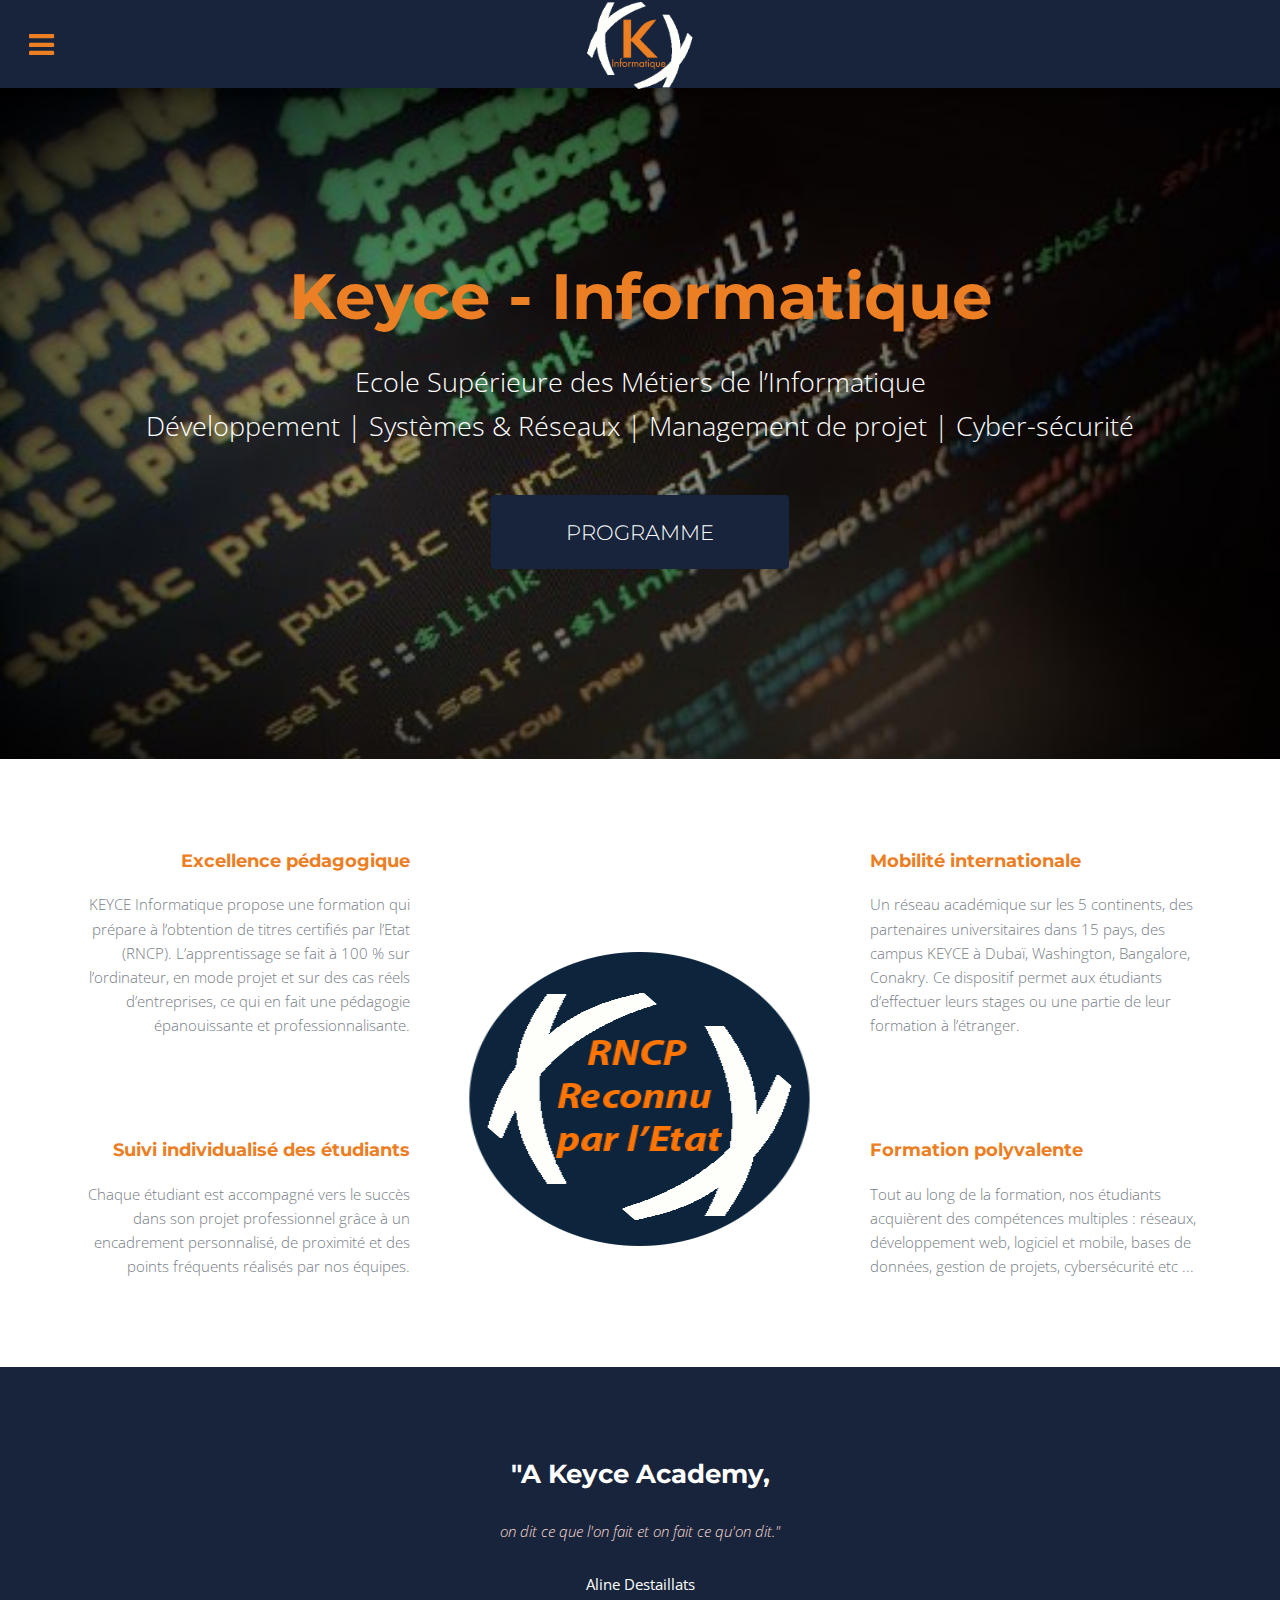
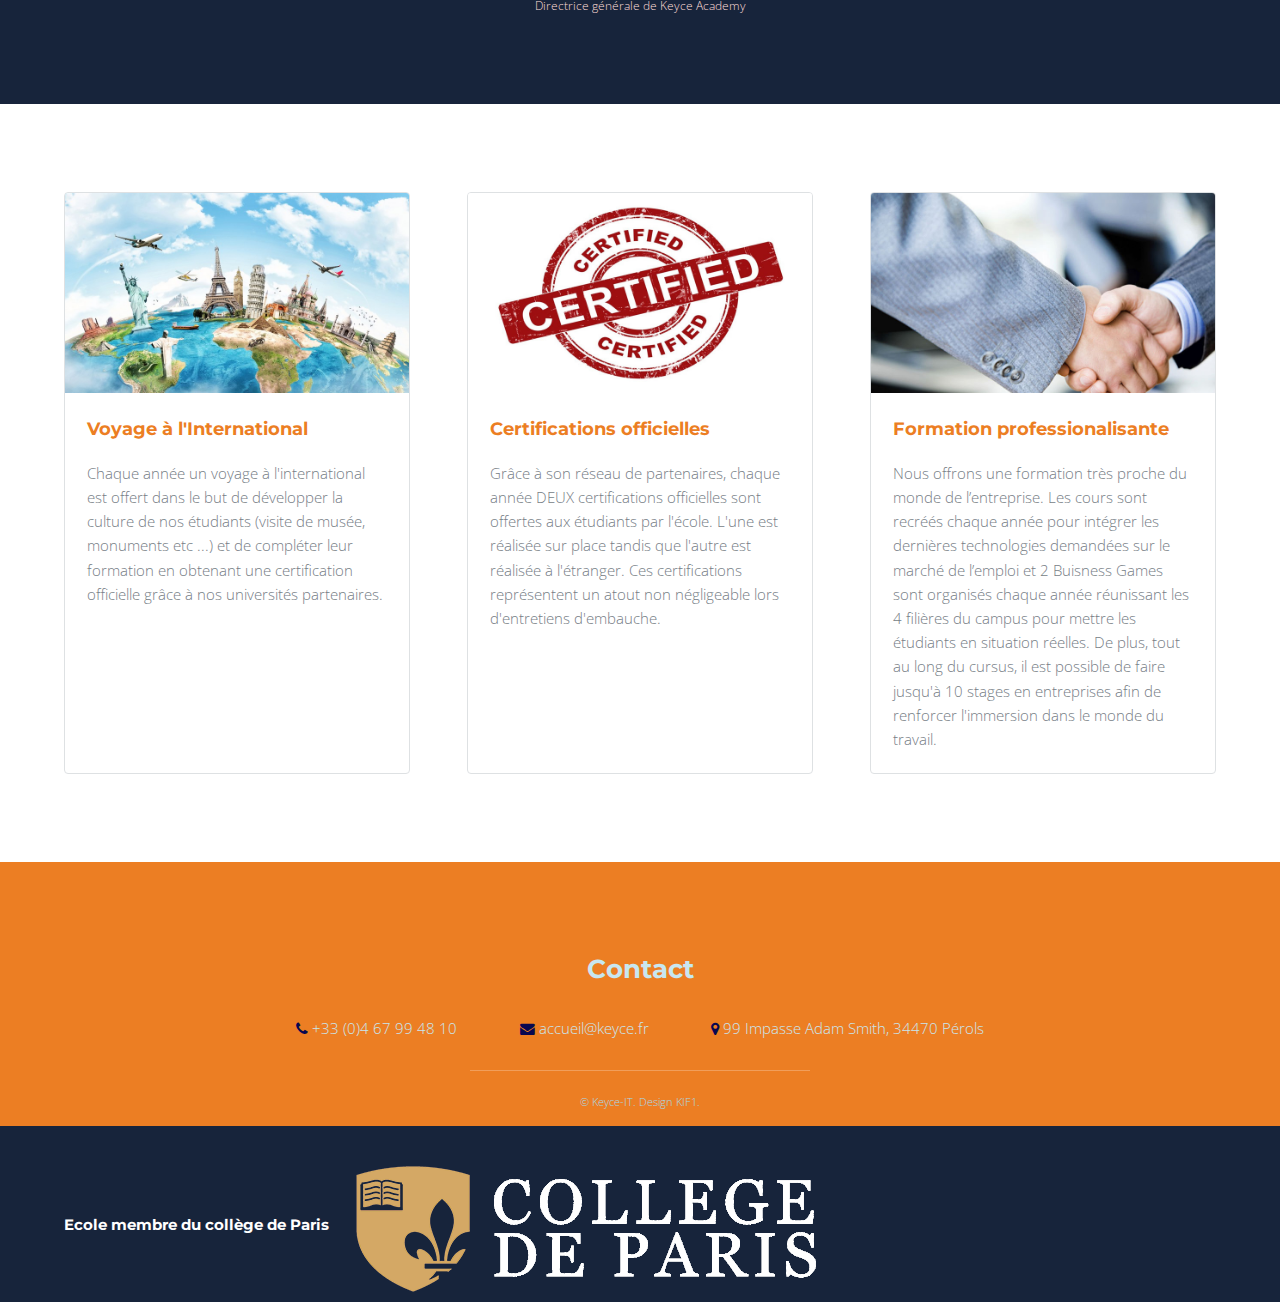
==== index.html @ 88ca9140 "Rename Accueil.html to index.html" ====
<!DOCTYPE HTML>
<!--
	Intensify by TEMPLATED
	templated.co @templatedco
	Released for free under the Creative Commons Attribution 3.0 license (templated.co/license)
-->
<html>
	<head>
		<title>Acceuil-Keyce IT</title>
		<meta charset="utf-8" />
		<meta name="viewport" content="width=device-width, initial-scale=1" />
		<link rel="stylesheet" href="assets/css/main.css" />
		<link rel="icon" href="images/keyce.ico" />
	</head>
	<body<body style="background-image:src='images/Tampon-rncp-1.png'");>

		<!-- Header -->
			<header id="header">
				<nav class="left">
					<a href="#menu"><span>Menu</span></a>
				</nav>					
				<a href="Accueil.html" class="logo">
				<img class="logoimg" src='images/monogramme_informatique.png' alt="Keyce info">
				</a>
					
			</header>

		<!-- Menu -->
			<nav id="menu">
				<ul class="links">
					<li><a href="Accueil.html">Accueil</a></li>
					<li><a href="Formation.html">Formation</a></li>
					<li><a href="Contact.html">Contact</a></li>
					<li><a href="Campus.html">Campus</a></li>
                    <li><a href="vieecole.html">Vie de l'école</a></li>
				</ul>
				<ul class="actions vertical">
					<li><a href="#" class="button fit">Login</a></li>
				</ul>
			</nav>

		<!-- Banner -->
			<section id="banner">
				<div class="content">
					<h1>Keyce - Informatique</h1>
					<p>Ecole Supérieure des Métiers de l’Informatique<br />Développement | Systèmes & Réseaux | Management de projet | Cyber-sécurité</p>
					<ul class="actions">
						<li><a href="#one" class="button scrolly">Programme</a></li>
					</ul>
				</div>
			</section>

		<!-- One -->
			<section id="one" class="wrapper">
				<div class="inner flex flex-3">
					<div class="flex-item left">
						<div>
							<h3>Excellence pédagogique</h3>
							<p>KEYCE Informatique propose une formation qui
								prépare à l’obtention de titres certifiés par l’Etat (RNCP).
								L’apprentissage se fait à 100 % sur l’ordinateur, en
								mode projet et sur des cas réels d’entreprises, ce qui
								en fait une pédagogie épanouissante et
								professionnalisante.</p>
						</div>
						<div>
							<h3>Suivi individualisé des étudiants</h3>
							<p>Chaque étudiant est accompagné vers le succès dans
								son projet professionnel grâce à un encadrement
								personnalisé, de proximité et des points fréquents
								réalisés par nos équipes.</p>
						</div>
					</div>
					<div class="flex-item image fit1 round">
						<img src="images/Tampon-rncp-1.png" alt="" />
					</div>
					<div class="flex-item right">
						<div>
							<h3>Mobilité internationale</h3>
								<p>Un réseau académique sur les 5 continents, des
								partenaires universitaires dans 15 pays, des campus
								KEYCE à Dubaï, Washington, Bangalore, Conakry.
								Ce dispositif permet aux étudiants d’effectuer leurs
								stages ou une partie de leur formation à l’étranger. </p>
						</div>
						<div>
							<h3>Formation polyvalente</h3>
							<p>Tout au long de la formation, nos étudiants acquièrent des compétences multiples : réseaux, développement web, logiciel
								et mobile, bases de données, gestion de projets, cybersécurité etc ... 
								</p>
						</div>
					</div>
				</div>
			</section>

		<!-- Two -->
			<section id="two" class="wrapper style1 special">
				<div class="inner">
					<h2>"A Keyce Academy,</h2>
					<figure>
					    <blockquote>
					        on dit ce que l'on fait et on fait ce qu'on dit."
					    </blockquote>
					    <footer>
					        <cite class="author">Aline Destaillats</cite>
					        <cite class="company">Directrice générale de Keyce Academy</cite>
					    </footer>
					</figure>
				</div>
			</section>

		<!-- Three -->
			<section id="three" class="wrapper">
				<div class="inner flex flex-3">
					<div class="flex-item box">
						<div class="image fit">
							<img src="images/voyage.jpg" alt="" />
						</div>
						<div class="content">
							<h3>Voyage à l'International</h3>
							<p>Chaque année un voyage à l'international est offert dans le but de développer la culture de nos étudiants (visite de musée, monuments etc ...)
								et de compléter leur formation en obtenant une certification officielle grâce à nos universités partenaires.
								
							</p>
						</div>
					</div>
					<div class="flex-item box">
						<div class="image fit">
							<img src="images/certif.jpg" alt="" />
						</div>
						<div class="content">
							<h3>Certifications officielles</h3>
							<p>Grâce à son réseau de partenaires, chaque année DEUX certifications officielles sont offertes aux étudiants par l'école.
								L'une est réalisée sur place tandis que l'autre est réalisée à l'étranger. Ces certifications représentent un atout non négligeable lors d'entretiens d'embauche.
							</p>
						</div>
					</div>
					<div class="flex-item box">
						<div class="image fit">
							<img src="images/professionalisant1.jpg" alt="" />
						</div>
						<div class="content">
							<h3>Formation professionalisante</h3>
							<p>Nous offrons une formation très proche du monde de l’entreprise. Les cours sont recréés chaque année
								pour intégrer les dernières technologies demandées sur le marché de l’emploi et 2 Buisness Games sont organisés chaque année réunissant les 4 filières du campus pour mettre les étudiants en situation réelles.
								De plus, tout au long du cursus, il est possible de faire jusqu'à 10 stages en entreprises afin de renforcer l'immersion dans le monde du travail. </p>
						</div>
					</div>
				</div>
			</section>

		<!-- Footer -->
		<footer id="footer">
			<div class="inner">
				<h2><a href="Contact.html" class="contact">Contact</a></h2>
				<ul class="actions">
					<li><span class="icon fa-phone"></span> <a href="#">+33 (0)4 67 99 48 10</a></li>
					<li><span class="icon fa-envelope"></span> <a href="#"> accueil@keyce.fr</a></li>
					<li><span class="icon fa-map-marker"></span> 99 Impasse Adam Smith, 34470 Pérols</li>
				</ul>	
			</div>
			<div class="copyright">
				&copy; Keyce-IT. Design KIF1. 
				
			</div>

		</footer>
		<footer id="footer2">
			<div class="inner">
				<div class="bas">
					<div class="Bgauche">
					<h2>Ecole membre du collège de Paris</h2>
					</div>
					<div class="Bdroite">
					<img class="imgf2" src='images/cdp-logo2.png' alt="Keyce info">
					</div>
			</div>
				</div>
		</footer>

		<!-- Scripts -->
			<script src="assets/js/jquery.min.js"></script>
			<script src="assets/js/jquery.scrolly.min.js"></script>
			<script src="assets/js/skel.min.js"></script>
			<script src="assets/js/util.js"></script>
			<script src="assets/js/main.js"></script>

	</body>
</html>
---- assets/css/main.css ----
@charset "UTF-8";
@import url(font-awesome.min.css);
@import "https://fonts.googleapis.com/css?family=Montserrat:700|Open+Sans:300,400|Pacifico";

/*
	Intensify by TEMPLATED
	templated.co @templatedco
	Released for free under the Creative Commons Attribution 3.0 license (templated.co/license)
*/

/* Reset */

	html, body, div, span, applet, object, iframe, h1, h2, h3, h4, h5, h6, p, blockquote, pre, a, abbr, acronym, address, big, cite, code, del, dfn, em, img, ins, kbd, q, s, samp, small, strike, strong, sub, sup, tt, var, b, u, i, center, dl, dt, dd, ol, ul, li, fieldset, label, legend, table, caption, tbody, tfoot, thead, tr, th, td, article, aside, canvas, details, embed, figure, figcaption, footer, header, hgroup, menu, nav, output, ruby, section, summary, time, mark, audio, video {
		margin: 0;
		padding: 0;
		border: 0;
		font-size: 100%;
		font: inherit;
		vertical-align: baseline;
		
	}

	article, aside, details, figcaption, figure, footer, header, hgroup, menu, nav, section {
		display: block;
	}

	body {
		line-height: 1;
	}

	ol, ul {
		list-style: none;
	}

	blockquote, q {
		quotes: none;
	}

	blockquote:before, blockquote:after, q:before, q:after {
		content: '';
		content: none;
	}

	table {
		border-collapse: collapse;
		border-spacing: 0;
	}

	body {
		-webkit-text-size-adjust: none;
	}

/* Box Model */

	*, *:before, *:after {
		-moz-box-sizing: border-box;
		-webkit-box-sizing: border-box;
		box-sizing: border-box;
	}

/* Containers */

	.container {
		margin-left: auto;
		margin-right: auto;
	}

	.container.\31 25\25 {
		width: 100%;
		max-width: 100em;
		min-width: 80em;
	}

	.container.\37 5\25 {
		width: 60em;
	}

	.container.\35 0\25 {
		width: 40em;
	}

	.container.\32 5\25 {
		width: 20em;
	}

	.container {
		width: 80em;
	}

	@media screen and (max-width: 1680px) {

		.container.\31 25\25 {
			width: 100%;
			max-width: 100em;
			min-width: 80em;
		}

		.container.\37 5\25 {
			width: 60em;
		}

		.container.\35 0\25 {
			width: 40em;
		}

		.container.\32 5\25 {
			width: 20em;
		}

		.container {
			width: 80em;
		}

	}

	@media screen and (max-width: 1280px) {

		.container.\31 25\25 {
			width: 100%;
			max-width: 81.25em;
			min-width: 65em;
		}

		.container.\37 5\25 {
			width: 48.75em;
		}

		.container.\35 0\25 {
			width: 32.5em;
		}

		.container.\32 5\25 {
			width: 16.25em;
		}

		.container {
			width: 65em;
		}

	}

	@media screen and (max-width: 980px) {

		.container.\31 25\25 {
			width: 100%;
			max-width: 112.5%;
			min-width: 90%;
		}

		.container.\37 5\25 {
			width: 67.5%;
		}

		.container.\35 0\25 {
			width: 45%;
		}

		.container.\32 5\25 {
			width: 22.5%;
		}

		.container {
			width: 90%;
		}

	}

	@media screen and (max-width: 736px) {

		.container.\31 25\25 {
			width: 100%;
			max-width: 112.5%;
			min-width: 90%;
		}

		.container.\37 5\25 {
			width: 67.5%;
		}

		.container.\35 0\25 {
			width: 45%;
		}

		.container.\32 5\25 {
			width: 22.5%;
		}

		.container {
			width: 90% !important;
		}

	}

	@media screen and (max-width: 480px) {

		.container.\31 25\25 {
			width: 100%;
			max-width: 112.5%;
			min-width: 90%;
		}

		.container.\37 5\25 {
			width: 67.5%;
		}

		.container.\35 0\25 {
			width: 45%;
		}

		.container.\32 5\25 {
			width: 22.5%;
		}

		.container {
			width: 90% !important;
		}

	}

/* Grid */

	.row {
		border-bottom: solid 1px transparent;
		-moz-box-sizing: border-box;
		-webkit-box-sizing: border-box;
		box-sizing: border-box;
	}

	.row > * {
		float: left;
		-moz-box-sizing: border-box;
		-webkit-box-sizing: border-box;
		box-sizing: border-box;
	}

	.row:after, .row:before {
		content: '';
		display: block;
		clear: both;
		height: 0;
	}

	.row.uniform > * > :first-child {
		margin-top: 0;
	}

	.row.uniform > * > :last-child {
		margin-bottom: 0;
	}

	.row.\30 \25 > * {
		padding: 0 0 0 0em;
	}

	.row.\30 \25 {
		margin: 0 0 -1px 0em;
	}

	.row.uniform.\30 \25 > * {
		padding: 0em 0 0 0em;
	}

	.row.uniform.\30 \25 {
		margin: 0em 0 -1px 0em;
	}

	.row > * {
		padding: 0 0 0 2em;
	}

	.row {
		margin: 0 0 -1px -2em;
	}

	.row.uniform > * {
		padding: 2em 0 0 2em;
	}

	.row.uniform {
		margin: -2em 0 -1px -2em;
	}

	.row.\32 00\25 > * {
		padding: 0 0 0 4em;
	}

	.row.\32 00\25 {
		margin: 0 0 -1px -4em;
	}

	.row.uniform.\32 00\25 > * {
		padding: 4em 0 0 4em;
	}

	.row.uniform.\32 00\25 {
		margin: -4em 0 -1px -4em;
	}

	.row.\31 50\25 > * {
		padding: 0 0 0 3em;
	}

	.row.\31 50\25 {
		margin: 0 0 -1px -3em;
	}

	.row.uniform.\31 50\25 > * {
		padding: 3em 0 0 3em;
	}

	.row.uniform.\31 50\25 {
		margin: -3em 0 -1px -3em;
	}

	.row.\35 0\25 > * {
		padding: 0 0 0 1em;
	}

	.row.\35 0\25 {
		margin: 0 0 -1px -1em;
	}

	.row.uniform.\35 0\25 > * {
		padding: 1em 0 0 1em;
	}

	.row.uniform.\35 0\25 {
		margin: -1em 0 -1px -1em;
	}

	.row.\32 5\25 > * {
		padding: 0 0 0 0.5em;
	}

	.row.\32 5\25 {
		margin: 0 0 -1px -0.5em;
	}

	.row.uniform.\32 5\25 > * {
		padding: 0.5em 0 0 0.5em;
	}

	.row.uniform.\32 5\25 {
		margin: -0.5em 0 -1px -0.5em;
	}

	.\31 2u, .\31 2u\24 {
		width: 100%;
		clear: none;
		margin-left: 0;
	}

	.\31 1u, .\31 1u\24 {
		width: 91.6666666667%;
		clear: none;
		margin-left: 0;
	}

	.\31 0u, .\31 0u\24 {
		width: 83.3333333333%;
		clear: none;
		margin-left: 0;
	}

	.\39 u, .\39 u\24 {
		width: 75%;
		clear: none;
		margin-left: 0;
	}

	.\38 u, .\38 u\24 {
		width: 66.6666666667%;
		clear: none;
		margin-left: 0;
	}

	.\37 u, .\37 u\24 {
		width: 58.3333333333%;
		clear: none;
		margin-left: 0;
	}

	.\36 u, .\36 u\24 {
		width: 50%;
		clear: none;
		margin-left: 0;
	}

	.\35 u, .\35 u\24 {
		width: 41.6666666667%;
		clear: none;
		margin-left: 0;
	}

	.\34 u, .\34 u\24 {
		width: 33.3333333333%;
		clear: none;
		margin-left: 0;
	}

	.\33 u, .\33 u\24 {
		width: 25%;
		clear: none;
		margin-left: 0;
	}

	.\32 u, .\32 u\24 {
		width: 16.6666666667%;
		clear: none;
		margin-left: 0;
	}

	.\31 u, .\31 u\24 {
		width: 8.3333333333%;
		clear: none;
		margin-left: 0;
	}

	.\31 2u\24 + *,
	.\31 1u\24 + *,
	.\31 0u\24 + *,
	.\39 u\24 + *,
	.\38 u\24 + *,
	.\37 u\24 + *,
	.\36 u\24 + *,
	.\35 u\24 + *,
	.\34 u\24 + *,
	.\33 u\24 + *,
	.\32 u\24 + *,
	.\31 u\24 + * {
		clear: left;
	}

	.\-11u {
		margin-left: 91.66667%;
	}

	.\-10u {
		margin-left: 83.33333%;
	}

	.\-9u {
		margin-left: 75%;
	}

	.\-8u {
		margin-left: 66.66667%;
	}

	.\-7u {
		margin-left: 58.33333%;
	}

	.\-6u {
		margin-left: 50%;
	}

	.\-5u {
		margin-left: 41.66667%;
	}

	.\-4u {
		margin-left: 33.33333%;
	}

	.\-3u {
		margin-left: 25%;
	}

	.\-2u {
		margin-left: 16.66667%;
	}

	.\-1u {
		margin-left: 8.33333%;
	}

	@media screen and (max-width: 1680px) {

		.row > * {
			padding: 0 0 0 2em;
		}

		.row {
			margin: 0 0 -1px -2em;
		}

		.row.uniform > * {
			padding: 2em 0 0 2em;
		}

		.row.uniform {
			margin: -2em 0 -1px -2em;
		}

		.row.\32 00\25 > * {
			padding: 0 0 0 4em;
		}

		.row.\32 00\25 {
			margin: 0 0 -1px -4em;
		}

		.row.uniform.\32 00\25 > * {
			padding: 4em 0 0 4em;
		}

		.row.uniform.\32 00\25 {
			margin: -4em 0 -1px -4em;
		}

		.row.\31 50\25 > * {
			padding: 0 0 0 3em;
		}

		.row.\31 50\25 {
			margin: 0 0 -1px -3em;
		}

		.row.uniform.\31 50\25 > * {
			padding: 3em 0 0 3em;
		}

		.row.uniform.\31 50\25 {
			margin: -3em 0 -1px -3em;
		}

		.row.\35 0\25 > * {
			padding: 0 0 0 1em;
		}

		.row.\35 0\25 {
			margin: 0 0 -1px -1em;
		}

		.row.uniform.\35 0\25 > * {
			padding: 1em 0 0 1em;
		}

		.row.uniform.\35 0\25 {
			margin: -1em 0 -1px -1em;
		}

		.row.\32 5\25 > * {
			padding: 0 0 0 0.5em;
		}

		.row.\32 5\25 {
			margin: 0 0 -1px -0.5em;
		}

		.row.uniform.\32 5\25 > * {
			padding: 0.5em 0 0 0.5em;
		}

		.row.uniform.\32 5\25 {
			margin: -0.5em 0 -1px -0.5em;
		}

		.\31 2u\28xlarge\29, .\31 2u\24\28xlarge\29 {
			width: 100%;
			clear: none;
			margin-left: 0;
		}

		.\31 1u\28xlarge\29, .\31 1u\24\28xlarge\29 {
			width: 91.6666666667%;
			clear: none;
			margin-left: 0;
		}

		.\31 0u\28xlarge\29, .\31 0u\24\28xlarge\29 {
			width: 83.3333333333%;
			clear: none;
			margin-left: 0;
		}

		.\39 u\28xlarge\29, .\39 u\24\28xlarge\29 {
			width: 75%;
			clear: none;
			margin-left: 0;
		}

		.\38 u\28xlarge\29, .\38 u\24\28xlarge\29 {
			width: 66.6666666667%;
			clear: none;
			margin-left: 0;
		}

		.\37 u\28xlarge\29, .\37 u\24\28xlarge\29 {
			width: 58.3333333333%;
			clear: none;
			margin-left: 0;
		}

		.\36 u\28xlarge\29, .\36 u\24\28xlarge\29 {
			width: 50%;
			clear: none;
			margin-left: 0;
		}

		.\35 u\28xlarge\29, .\35 u\24\28xlarge\29 {
			width: 41.6666666667%;
			clear: none;
			margin-left: 0;
		}

		.\34 u\28xlarge\29, .\34 u\24\28xlarge\29 {
			width: 33.3333333333%;
			clear: none;
			margin-left: 0;
		}

		.\33 u\28xlarge\29, .\33 u\24\28xlarge\29 {
			width: 25%;
			clear: none;
			margin-left: 0;
		}

		.\32 u\28xlarge\29, .\32 u\24\28xlarge\29 {
			width: 16.6666666667%;
			clear: none;
			margin-left: 0;
		}

		.\31 u\28xlarge\29, .\31 u\24\28xlarge\29 {
			width: 8.3333333333%;
			clear: none;
			margin-left: 0;
		}

		.\31 2u\24\28xlarge\29 + *,
		.\31 1u\24\28xlarge\29 + *,
		.\31 0u\24\28xlarge\29 + *,
		.\39 u\24\28xlarge\29 + *,
		.\38 u\24\28xlarge\29 + *,
		.\37 u\24\28xlarge\29 + *,
		.\36 u\24\28xlarge\29 + *,
		.\35 u\24\28xlarge\29 + *,
		.\34 u\24\28xlarge\29 + *,
		.\33 u\24\28xlarge\29 + *,
		.\32 u\24\28xlarge\29 + *,
		.\31 u\24\28xlarge\29 + * {
			clear: left;
		}

		.\-11u\28xlarge\29 {
			margin-left: 91.66667%;
		}

		.\-10u\28xlarge\29 {
			margin-left: 83.33333%;
		}

		.\-9u\28xlarge\29 {
			margin-left: 75%;
		}

		.\-8u\28xlarge\29 {
			margin-left: 66.66667%;
		}

		.\-7u\28xlarge\29 {
			margin-left: 58.33333%;
		}

		.\-6u\28xlarge\29 {
			margin-left: 50%;
		}

		.\-5u\28xlarge\29 {
			margin-left: 41.66667%;
		}

		.\-4u\28xlarge\29 {
			margin-left: 33.33333%;
		}

		.\-3u\28xlarge\29 {
			margin-left: 25%;
		}

		.\-2u\28xlarge\29 {
			margin-left: 16.66667%;
		}

		.\-1u\28xlarge\29 {
			margin-left: 8.33333%;
		}

	}

	@media screen and (max-width: 1280px) {
		.Form{
			margin-left: 15px;
		}
		.row > * {
			padding: 0 0 0 1.5em;
		}

		.row {
			margin: 0 0 -1px -1.5em;
		}

		.row.uniform >  {
			padding: 1.5em 0 0 1.5em;
		}

		.row.uniform {
			margin: -1.5em 0 -1px -1.5em;
		}

		.row.\32 00\25 > * {
			padding: 0 0 0 3em;
		}

		.row.\32 00\25 {
			margin: 0 0 -1px -3em;
		}

		.row.uniform.\32 00\25 > * {
			padding: 3em 0 0 3em;
		}

		.row.uniform.\32 00\25 {
			margin: -3em 0 -1px -3em;
		}

		.row.\31 50\25 > * {
			padding: 0 0 0 2.25em;
		}

		.row.\31 50\25 {
			margin: 0 0 -1px -2.25em;
		}

		.row.uniform.\31 50\25 > * {
			padding: 2.25em 0 0 2.25em;
		}

		.row.uniform.\31 50\25 {
			margin: -2.25em 0 -1px -2.25em;
		}

		.row.\35 0\25 > * {
			padding: 0 0 0 0.75em;
		}

		.row.\35 0\25 {
			margin: 0 0 -1px -0.75em;
		}

		.row.uniform.\35 0\25 > * {
			padding: 0.75em 0 0 0.75em;
		}

		.row.uniform.\35 0\25 {
			margin: -0.75em 0 -1px -0.75em;
		}

		.row.\32 5\25 > * {
			padding: 0 0 0 0.375em;
		}

		.row.\32 5\25 {
			margin: 0 0 -1px -0.375em;
		}

		.row.uniform.\32 5\25 > * {
			padding: 0.375em 0 0 0.375em;
		}

		.row.uniform.\32 5\25 {
			margin: -0.375em 0 -1px -0.375em;
		}

		.\31 2u\28large\29, .\31 2u\24\28large\29 {
			width: 100%;
			clear: none;
			margin-left: 0;
		}

		.\31 1u\28large\29, .\31 1u\24\28large\29 {
			width: 91.6666666667%;
			clear: none;
			margin-left: 0;
		}

		.\31 0u\28large\29, .\31 0u\24\28large\29 {
			width: 83.3333333333%;
			clear: none;
			margin-left: 0;
		}

		.\39 u\28large\29, .\39 u\24\28large\29 {
			width: 75%;
			clear: none;
			margin-left: 0;
		}

		.\38 u\28large\29, .\38 u\24\28large\29 {
			width: 66.6666666667%;
			clear: none;
			margin-left: 0;
		}

		.\37 u\28large\29, .\37 u\24\28large\29 {
			width: 58.3333333333%;
			clear: none;
			margin-left: 0;
		}

		.\36 u\28large\29, .\36 u\24\28large\29 {
			width: 50%;
			clear: none;
			margin-left: 0;
		}

		.\35 u\28large\29, .\35 u\24\28large\29 {
			width: 41.6666666667%;
			clear: none;
			margin-left: 0;
		}

		.\34 u\28large\29, .\34 u\24\28large\29 {
			width: 33.3333333333%;
			clear: none;
			margin-left: 0;
		}

		.\33 u\28large\29, .\33 u\24\28large\29 {
			width: 25%;
			clear: none;
			margin-left: 0;
		}

		.\32 u\28large\29, .\32 u\24\28large\29 {
			width: 16.6666666667%;
			clear: none;
			margin-left: 0;
		}

		.\31 u\28large\29, .\31 u\24\28large\29 {
			width: 8.3333333333%;
			clear: none;
			margin-left: 0;
		}

		.\31 2u\24\28large\29 + *,
		.\31 1u\24\28large\29 + *,
		.\31 0u\24\28large\29 + *,
		.\39 u\24\28large\29 + *,
		.\38 u\24\28large\29 + *,
		.\37 u\24\28large\29 + *,
		.\36 u\24\28large\29 + *,
		.\35 u\24\28large\29 + *,
		.\34 u\24\28large\29 + *,
		.\33 u\24\28large\29 + *,
		.\32 u\24\28large\29 + *,
		.\31 u\24\28large\29 + * {
			clear: left;
		}

		.\-11u\28large\29 {
			margin-left: 91.66667%;
		}

		.\-10u\28large\29 {
			margin-left: 83.33333%;
		}

		.\-9u\28large\29 {
			margin-left: 75%;
		}

		.\-8u\28large\29 {
			margin-left: 66.66667%;
		}

		.\-7u\28large\29 {
			margin-left: 58.33333%;
		}

		.\-6u\28large\29 {
			margin-left: 50%;
		}

		.\-5u\28large\29 {
			margin-left: 41.66667%;
		}

		.\-4u\28large\29 {
			margin-left: 33.33333%;
		}

		.\-3u\28large\29 {
			margin-left: 25%;
		}

		.\-2u\28large\29 {
			margin-left: 16.66667%;
		}

		.\-1u\28large\29 {
			margin-left: 8.33333%;
		}

	}

	@media screen and (max-width: 980px) {

		.row > * {
			padding: 0 0 0 1.5em;
		}

		.row {
			margin: 0 0 -1px -1.5em;
		}

		.row.uniform >  {
			padding: 1.5em 0 0 1.5em;
		}

		.row.uniform {
			margin: -1.5em 0 -1px -1.5em;
		}

		.row.\32 00\25 > * {
			padding: 0 0 0 3em;
		}

		.row.\32 00\25 {
			margin: 0 0 -1px -3em;
		}

		.row.uniform.\32 00\25 > * {
			padding: 3em 0 0 3em;
		}

		.row.uniform.\32 00\25 {
			margin: -3em 0 -1px -3em;
		}

		.row.\31 50\25 > * {
			padding: 0 0 0 2.25em;
		}

		.row.\31 50\25 {
			margin: 0 0 -1px -2.25em;
		}

		.row.uniform.\31 50\25 > * {
			padding: 2.25em 0 0 2.25em;
		}

		.row.uniform.\31 50\25 {
			margin: -2.25em 0 -1px -2.25em;
		}

		.row.\35 0\25 > * {
			padding: 0 0 0 0.75em;
		}

		.row.\35 0\25 {
			margin: 0 0 -1px -0.75em;
		}

		.row.uniform.\35 0\25 > * {
			padding: 0.75em 0 0 0.75em;
		}

		.row.uniform.\35 0\25 {
			margin: -0.75em 0 -1px -0.75em;
		}

		.row.\32 5\25 > * {
			padding: 0 0 0 0.375em;
		}

		.row.\32 5\25 {
			margin: 0 0 -1px -0.375em;
		}

		.row.uniform.\32 5\25 > * {
			padding: 0.375em 0 0 0.375em;
		}

		.row.uniform.\32 5\25 {
			margin: -0.375em 0 -1px -0.375em;
		}

		.\31 2u\28medium\29, .\31 2u\24\28medium\29 {
			width: 100%;
			clear: none;
			margin-left: 0;
		}

		.\31 1u\28medium\29, .\31 1u\24\28medium\29 {
			width: 91.6666666667%;
			clear: none;
			margin-left: 0;
		}

		.\31 0u\28medium\29, .\31 0u\24\28medium\29 {
			width: 83.3333333333%;
			clear: none;
			margin-left: 0;
		}

		.\39 u\28medium\29, .\39 u\24\28medium\29 {
			width: 75%;
			clear: none;
			margin-left: 0;
		}

		.\38 u\28medium\29, .\38 u\24\28medium\29 {
			width: 66.6666666667%;
			clear: none;
			margin-left: 0;
		}

		.\37 u\28medium\29, .\37 u\24\28medium\29 {
			width: 58.3333333333%;
			clear: none;
			margin-left: 0;
		}

		.\36 u\28medium\29, .\36 u\24\28medium\29 {
			width: 50%;
			clear: none;
			margin-left: 0;
		}

		.\35 u\28medium\29, .\35 u\24\28medium\29 {
			width: 41.6666666667%;
			clear: none;
			margin-left: 0;
		}

		.\34 u\28medium\29, .\34 u\24\28medium\29 {
			width: 33.3333333333%;
			clear: none;
			margin-left: 0;
		}

		.\33 u\28medium\29, .\33 u\24\28medium\29 {
			width: 25%;
			clear: none;
			margin-left: 0;
		}

		.\32 u\28medium\29, .\32 u\24\28medium\29 {
			width: 16.6666666667%;
			clear: none;
			margin-left: 0;
		}

		.\31 u\28medium\29, .\31 u\24\28medium\29 {
			width: 8.3333333333%;
			clear: none;
			margin-left: 0;
		}

		.\31 2u\24\28medium\29 + *,
		.\31 1u\24\28medium\29 + *,
		.\31 0u\24\28medium\29 + *,
		.\39 u\24\28medium\29 + *,
		.\38 u\24\28medium\29 + *,
		.\37 u\24\28medium\29 + *,
		.\36 u\24\28medium\29 + *,
		.\35 u\24\28medium\29 + *,
		.\34 u\24\28medium\29 + *,
		.\33 u\24\28medium\29 + *,
		.\32 u\24\28medium\29 + *,
		.\31 u\24\28medium\29 + * {
			clear: left;
		}

		.\-11u\28medium\29 {
			margin-left: 91.66667%;
		}

		.\-10u\28medium\29 {
			margin-left: 83.33333%;
		}

		.\-9u\28medium\29 {
			margin-left: 75%;
		}

		.\-8u\28medium\29 {
			margin-left: 66.66667%;
		}

		.\-7u\28medium\29 {
			margin-left: 58.33333%;
		}

		.\-6u\28medium\29 {
			margin-left: 50%;
		}

		.\-5u\28medium\29 {
			margin-left: 41.66667%;
		}

		.\-4u\28medium\29 {
			margin-left: 33.33333%;
		}

		.\-3u\28medium\29 {
			margin-left: 25%;
		}

		.\-2u\28medium\29 {
			margin-left: 16.66667%;
		}

		.\-1u\28medium\29 {
			margin-left: 8.33333%;
		}

	}

	@media screen and (max-width: 736px) {

		.row > * {
			padding: 0 0 0 1.25em;
		}

		.row {
			margin: 0 0 -1px -1.25em;
		}

		.row.uniform >  {
			padding: 1.25em 0 0 1.25em;
		}

		.row.uniform {
			margin: -1.25em 0 -1px -1.25em;
		}

		.row.\32 00\25 > * {
			padding: 0 0 0 2.5em;
		}

		.row.\32 00\25 {
			margin: 0 0 -1px -2.5em;
		}

		.row.uniform.\32 00\25 > * {
			padding: 2.5em 0 0 2.5em;
		}

		.row.uniform.\32 00\25 {
			margin: -2.5em 0 -1px -2.5em;
		}

		.row.\31 50\25 > * {
			padding: 0 0 0 1.875em;
		}

		.row.\31 50\25 {
			margin: 0 0 -1px -1.875em;
		}

		.row.uniform.\31 50\25 > * {
			padding: 1.875em 0 0 1.875em;
		}

		.row.uniform.\31 50\25 {
			margin: -1.875em 0 -1px -1.875em;
		}

		.row.\35 0\25 > * {
			padding: 0 0 0 0.625em;
		}

		.row.\35 0\25 {
			margin: 0 0 -1px -0.625em;
		}

		.row.uniform.\35 0\25 > * {
			padding: 0.625em 0 0 0.625em;
		}

		.row.uniform.\35 0\25 {
			margin: -0.625em 0 -1px -0.625em;
		}

		.row.\32 5\25 > * {
			padding: 0 0 0 0.3125em;
		}

		.row.\32 5\25 {
			margin: 0 0 -1px -0.3125em;
		}

		.row.uniform.\32 5\25 > * {
			padding: 0.3125em 0 0 0.3125em;
		}

		.row.uniform.\32 5\25 {
			margin: -0.3125em 0 -1px -0.3125em;
		}

		.\31 2u\28small\29, .\31 2u\24\28small\29 {
			width: 100%;
			clear: none;
			margin-left: 0;
		}

		.\31 1u\28small\29, .\31 1u\24\28small\29 {
			width: 91.6666666667%;
			clear: none;
			margin-left: 0;
		}

		.\31 0u\28small\29, .\31 0u\24\28small\29 {
			width: 83.3333333333%;
			clear: none;
			margin-left: 0;
		}

		.\39 u\28small\29, .\39 u\24\28small\29 {
			width: 75%;
			clear: none;
			margin-left: 0;
		}

		.\38 u\28small\29, .\38 u\24\28small\29 {
			width: 66.6666666667%;
			clear: none;
			margin-left: 0;
		}

		.\37 u\28small\29, .\37 u\24\28small\29 {
			width: 58.3333333333%;
			clear: none;
			margin-left: 0;
		}

		.\36 u\28small\29, .\36 u\24\28small\29 {
			width: 50%;
			clear: none;
			margin-left: 0;
		}

		.\35 u\28small\29, .\35 u\24\28small\29 {
			width: 41.6666666667%;
			clear: none;
			margin-left: 0;
		}

		.\34 u\28small\29, .\34 u\24\28small\29 {
			width: 33.3333333333%;
			clear: none;
			margin-left: 0;
		}

		.\33 u\28small\29, .\33 u\24\28small\29 {
			width: 25%;
			clear: none;
			margin-left: 0;
		}

		.\32 u\28small\29, .\32 u\24\28small\29 {
			width: 16.6666666667%;
			clear: none;
			margin-left: 0;
		}

		.\31 u\28small\29, .\31 u\24\28small\29 {
			width: 8.3333333333%;
			clear: none;
			margin-left: 0;
		}

		.\31 2u\24\28small\29 + *,
		.\31 1u\24\28small\29 + *,
		.\31 0u\24\28small\29 + *,
		.\39 u\24\28small\29 + *,
		.\38 u\24\28small\29 + *,
		.\37 u\24\28small\29 + *,
		.\36 u\24\28small\29 + *,
		.\35 u\24\28small\29 + *,
		.\34 u\24\28small\29 + *,
		.\33 u\24\28small\29 + *,
		.\32 u\24\28small\29 + *,
		.\31 u\24\28small\29 + * {
			clear: left;
		}

		.\-11u\28small\29 {
			margin-left: 91.66667%;
		}

		.\-10u\28small\29 {
			margin-left: 83.33333%;
		}

		.\-9u\28small\29 {
			margin-left: 75%;
		}

		.\-8u\28small\29 {
			margin-left: 66.66667%;
		}

		.\-7u\28small\29 {
			margin-left: 58.33333%;
		}

		.\-6u\28small\29 {
			margin-left: 50%;
		}

		.\-5u\28small\29 {
			margin-left: 41.66667%;
		}

		.\-4u\28small\29 {
			margin-left: 33.33333%;
		}

		.\-3u\28small\29 {
			margin-left: 25%;
		}

		.\-2u\28small\29 {
			margin-left: 16.66667%;
		}

		.\-1u\28small\29 {
			margin-left: 8.33333%;
		}

	}

	@media screen and (max-width: 480px) {

		.row > * {
			padding: 0 0 0 1.25em;
		}

		.row {
			margin: 0 0 -1px -1.25em;
		}

		.row.uniform > * {
			padding: 1.25em 0 0 1.25em;
		}

		.row.uniform {
			margin: -1.25em 0 -1px -1.25em;
		}

		.row.\32 00\25 > * {
			padding: 0 0 0 2.5em;
		}

		.row.\32 00\25 {
			margin: 0 0 -1px -2.5em;
		}

		.row.uniform.\32 00\25 > * {
			padding: 2.5em 0 0 2.5em;
		}

		.row.uniform.\32 00\25 {
			margin: -2.5em 0 -1px -2.5em;
		}

		.row.\31 50\25 > * {
			padding: 0 0 0 1.875em;
		}

		.row.\31 50\25 {
			margin: 0 0 -1px -1.875em;
		}

		.row.uniform.\31 50\25 > * {
			padding: 1.875em 0 0 1.875em;
		}

		.row.uniform.\31 50\25 {
			margin: -1.875em 0 -1px -1.875em;
		}

		.row.\35 0\25 > * {
			padding: 0 0 0 0.625em;
		}

		.row.\35 0\25 {
			margin: 0 0 -1px -0.625em;
		}

		.row.uniform.\35 0\25 > * {
			padding: 0.625em 0 0 0.625em;
		}

		.row.uniform.\35 0\25 {
			margin: -0.625em 0 -1px -0.625em;
		}

		.row.\32 5\25 > * {
			padding: 0 0 0 0.3125em;
		}

		.row.\32 5\25 {
			margin: 0 0 -1px -0.3125em;
		}

		.row.uniform.\32 5\25 > * {
			padding: 0.3125em 0 0 0.3125em;
		}

		.row.uniform.\32 5\25 {
			margin: -0.3125em 0 -1px -0.3125em;
		}

		.\31 2u\28xsmall\29, .\31 2u\24\28xsmall\29 {
			width: 100%;
			clear: none;
			margin-left: 0;
		}

		.\31 1u\28xsmall\29, .\31 1u\24\28xsmall\29 {
			width: 91.6666666667%;
			clear: none;
			margin-left: 0;
		}

		.\31 0u\28xsmall\29, .\31 0u\24\28xsmall\29 {
			width: 83.3333333333%;
			clear: none;
			margin-left: 0;
		}

		.\39 u\28xsmall\29, .\39 u\24\28xsmall\29 {
			width: 75%;
			clear: none;
			margin-left: 0;
		}

		.\38 u\28xsmall\29, .\38 u\24\28xsmall\29 {
			width: 66.6666666667%;
			clear: none;
			margin-left: 0;
		}

		.\37 u\28xsmall\29, .\37 u\24\28xsmall\29 {
			width: 58.3333333333%;
			clear: none;
			margin-left: 0;
		}

		.\36 u\28xsmall\29, .\36 u\24\28xsmall\29 {
			width: 50%;
			clear: none;
			margin-left: 0;
		}

		.\35 u\28xsmall\29, .\35 u\24\28xsmall\29 {
			width: 41.6666666667%;
			clear: none;
			margin-left: 0;
		}

		.\34 u\28xsmall\29, .\34 u\24\28xsmall\29 {
			width: 33.3333333333%;
			clear: none;
			margin-left: 0;
		}

		.\33 u\28xsmall\29, .\33 u\24\28xsmall\29 {
			width: 25%;
			clear: none;
			margin-left: 0;
		}

		.\32 u\28xsmall\29, .\32 u\24\28xsmall\29 {
			width: 16.6666666667%;
			clear: none;
			margin-left: 0;
		}

		.\31 u\28xsmall\29, .\31 u\24\28xsmall\29 {
			width: 8.3333333333%;
			clear: none;
			margin-left: 0;
		}

		.\31 2u\24\28xsmall\29 + *,
		.\31 1u\24\28xsmall\29 + *,
		.\31 0u\24\28xsmall\29 + *,
		.\39 u\24\28xsmall\29 + *,
		.\38 u\24\28xsmall\29 + *,
		.\37 u\24\28xsmall\29 + *,
		.\36 u\24\28xsmall\29 + *,
		.\35 u\24\28xsmall\29 + *,
		.\34 u\24\28xsmall\29 + *,
		.\33 u\24\28xsmall\29 + *,
		.\32 u\24\28xsmall\29 + *,
		.\31 u\24\28xsmall\29 + * {
			clear: left;
		}

		.\-11u\28xsmall\29 {
			margin-left: 91.66667%;
		}

		.\-10u\28xsmall\29 {
			margin-left: 83.33333%;
		}

		.\-9u\28xsmall\29 {
			margin-left: 75%;
		}

		.\-8u\28xsmall\29 {
			margin-left: 66.66667%;
		}

		.\-7u\28xsmall\29 {
			margin-left: 58.33333%;
		}

		.\-6u\28xsmall\29 {
			margin-left: 50%;
		}

		.\-5u\28xsmall\29 {
			margin-left: 41.66667%;
		}

		.\-4u\28xsmall\29 {
			margin-left: 33.33333%;
		}

		.\-3u\28xsmall\29 {
			margin-left: 25%;
		}

		.\-2u\28xsmall\29 {
			margin-left: 16.66667%;
		}

		.\-1u\28xsmall\29 {
			margin-left: 8.33333%;
		}

	}

/* Basic */

	@-ms-viewport {
		width: device-width;
	}

	body {
		-ms-overflow-style: scrollbar;
	}

	@media screen and (max-width: 480px) {

		html, body {
			min-width: 320px;
		}

	}

	body {
		background: #fff;
	}

		body.is-loading *, body.is-loading *:before, body.is-loading *:after {
			-moz-animation: none !important;
			-webkit-animation: none !important;
			-ms-animation: none !important;
			animation: none !important;
			-moz-transition: none !important;
			-webkit-transition: none !important;
			-ms-transition: none !important;
			transition: none !important;
		}

	.inner {
		margin: 0 auto;
		max-width: 65em;
	}

		@media screen and (max-width: 1280px) {

			.inner {
				max-width: 90%;
			}

		}

		@media screen and (max-width: 980px) {

			.inner {
				max-width: 70%;
			}

		}

		@media screen and (max-width: 736px) {

			.inner {
				max-width: 85%;
			}

		}

/* Type */

	body, input, select, textarea {
		color: #767d85;
		font-family: "Open Sans", Arial, Helvetica, sans-serif;
		font-size: 13pt;
		font-weight: 300;
		line-height: 1.65;
	}

		@media screen and (max-width: 1680px) {

			body, input, select, textarea {
				font-size: 11pt;
			}

		}

		@media screen and (max-width: 1280px) {

			body, input, select, textarea {
				font-size: 11pt;
			}

		}

		@media screen and (max-width: 980px) {

			body, input, select, textarea {
				font-size: 12pt;
			}

		}

		@media screen and (max-width: 736px) {

			body, input, select, textarea {
				font-size: 12pt;
			}

		}

		@media screen and (max-width: 480px) {

			body, input, select, textarea {
				font-size: 12pt;
			}

		}

	a {
		color: #25a2c3;
		text-decoration: underline;
	}

		a:hover {
			text-decoration: none;
		}

	strong, b {
		color: #727a82;
		font-weight: 700;
	}

	em, i {
		font-style: italic;
	}

	p {
		margin: 0 0 2em 0;
	}

	h1, h2, h3, h4, h5, h6 {
		color: #727a82;
		font-weight: 700;
		font-family: "Montserrat", sans-serif;
		line-height: 1.5;
		margin: 0 0 1em 0;
	}

		h1 a, h2 a, h3 a, h4 a, h5 a, h6 a {
			color: inherit;
			text-decoration: none;
		}

	h1 {
		font-size: 2em;
		line-height: 1.3;
	}

	h2 {
		font-size: 1.75em;
	}

	h3 {
		font-size: 1.25em;
	}

	h4 {
		font-size: 1em;
	}

	h5 {
		font-size: 0.9em;
	}

	h6 {
		font-size: 0.7em;
	}

	sub {
		font-size: 0.8em;
		position: relative;
		top: 0.5em;
	}

	sup {
		font-size: 0.8em;
		position: relative;
		top: -0.5em;
	}

	blockquote {
		font-style: italic;
		margin: 0 0 2em 0;
	}

	cite {
		display: block;
	}

		cite.author {
			font-weight: 400;
		}

		cite.company {
			font-size: .8em;
		}

	figure {
		margin: 0 0 2em 0;
	}

	code {
		background: rgba(144, 144, 144, 0.075);
		border-radius: 4px;
		border: solid 1px #dee1e3;
		font-family: "Courier New", monospace;
		font-size: 0.9em;
		margin: 0 0.25em;
		padding: 0.25em 0.65em;
	}

	pre {
		-webkit-overflow-scrolling: touch;
		font-family: "Courier New", monospace;
		font-size: 0.9em;
		margin: 0 0 2em 0;
	}

		pre code {
			display: block;
			line-height: 1.75;
			padding: 1em 1.5em;
			overflow-x: auto;
		}

	hr {
		border: 0;
		border-bottom: solid 1px #dee1e3;
		margin: 2em 0;
	}

		hr.major {
			margin: 3em 0;
		}

	.align-left {
		text-align: left;
	}

	.align-center {
		text-align: center;
	}

	.align-right {
		text-align: right;
	}

/* Section/Article */

	section.special, article.special {
		text-align: center;
	}

	header p {
		color: #bbb;
		position: relative;
		margin: 0 0 1.5em 0;
	}

	header h1 + p {
		font-size: 1.25em;
		margin-top: -1em;
	}

	header h2 + p {
		font-size: 1.25em;
		margin-top: -1em;
	}

	header h3 + p {
		font-size: 1.1em;
		margin-top: -0.8em;
	}

	header h4 + p,
	header h5 + p,
	header h6 + p {
		font-size: 0.9em;
		margin-top: -0.6em;
	}

/* Form */

	form {
		margin: 0 0 2em 0;
	}

	label {
		color: #727a82;
		display: block;
		font-size: 0.9em;
		font-weight: 700;
		margin: 0 0 1em 0;
	}

	input[type="text"],
	input[type="password"],
	input[type="email"],
	input[type="tel"],
	select,
	textarea {
		-moz-appearance: none;
		-webkit-appearance: none;
		-ms-appearance: none;
		appearance: none;
		background: rgba(144, 144, 144, 0.075);
		border-radius: 4px;
		border: none;
		border: solid 1px #dee1e3;
		color: inherit;
		display: block;
		outline: 0;
		padding: 0 1em;
		text-decoration: none;
		width: 100%;
	}

		input[type="text"]:invalid,
		input[type="password"]:invalid,
		input[type="email"]:invalid,
		input[type="tel"]:invalid,
		select:invalid,
		textarea:invalid {
			box-shadow: none;
		}

		input[type="text"]:focus,
		input[type="password"]:focus,
		input[type="email"]:focus,
		input[type="tel"]:focus,
		select:focus,
		textarea:focus {
			border-color: #25a2c3;
			box-shadow: 0 0 0 1px #25a2c3;
		}

	.select-wrapper {
		text-decoration: none;
		display: block;
		position: relative;
	}

		.select-wrapper:before {
			content: "";
			-moz-osx-font-smoothing: grayscale;
			-webkit-font-smoothing: antialiased;
			font-family: FontAwesome;
			font-style: normal;
			font-weight: normal;
			text-transform: none !important;
		}

		.select-wrapper:before {
			color: #dee1e3;
			display: block;
			height: 2.75em;
			line-height: 2.75em;
			pointer-events: none;
			position: absolute;
			right: 0;
			text-align: center;
			top: 0;
			width: 2.75em;
		}

		.select-wrapper select::-ms-expand {
			display: none;
		}

	input[type="text"],
	input[type="password"],
	input[type="email"],
	select {
		height: 3.5em;
		line-height: 3.5em;
	}

	textarea {
		padding: 0.75em 1em;
	}

	input[type="checkbox"],
	input[type="radio"] {
		-moz-appearance: none;
		-webkit-appearance: none;
		-ms-appearance: none;
		appearance: none;
		display: block;
		float: left;
		margin-right: -2em;
		opacity: 0;
		width: 1em;
		z-index: -1;
	}

		input[type="checkbox"] + label,
		input[type="radio"] + label {
			text-decoration: none;
			color: #767d85;
			cursor: pointer;
			display: inline-block;
			font-size: 1em;
			font-weight: 300;
			padding-left: 2.4em;
			padding-right: 0.75em;
			position: relative;
		}

			input[type="checkbox"] + label:before,
			input[type="radio"] + label:before {
				-moz-osx-font-smoothing: grayscale;
				-webkit-font-smoothing: antialiased;
				font-family: FontAwesome;
				font-style: normal;
				font-weight: normal;
				text-transform: none !important;
			}

			input[type="checkbox"] + label:before,
			input[type="radio"] + label:before {
				background: rgba(144, 144, 144, 0.075);
				border-radius: 4px;
				border: solid 1px #dee1e3;
				content: '';
				display: inline-block;
				height: 1.65em;
				left: 0;
				line-height: 1.58125em;
				position: absolute;
				text-align: center;
				top: 0;
				width: 1.65em;
			}

		input[type="checkbox"]:checked + label:before,
		input[type="radio"]:checked + label:before {
			background: #f6755e;
			border-color: #f6755e;
			color: #ffffff;
			content: '\f00c';
		}

		input[type="checkbox"]:focus + label:before,
		input[type="radio"]:focus + label:before {
			border-color: #25a2c3;
			box-shadow: 0 0 0 1px #25a2c3;
		}

	input[type="checkbox"] + label:before {
		border-radius: 4px;
	}

	input[type="radio"] + label:before {
		border-radius: 100%;
	}

	::-webkit-input-placeholder {
		color: #bbb !important;
		opacity: 1.0;
	}

	:-moz-placeholder {
		color: #bbb !important;
		opacity: 1.0;
	}

	::-moz-placeholder {
		color: #bbb !important;
		opacity: 1.0;
	}

	:-ms-input-placeholder {
		color: #bbb !important;
		opacity: 1.0;
	}

	.formerize-placeholder {
		color: #bbb !important;
		opacity: 1.0;
	}

/* Box */

	.box {
		border-radius: 4px;
		border: solid 1px #dee1e3;
		margin-bottom: 2em;
		overflow: hidden;
	}

		.box > :last-child,
		.box > :last-child > :last-child,
		.box > :last-child > :last-child > :last-child {
			margin-bottom: 0;
		}

		.box .image.fit {
			margin: 0;
		}

		.box .content {
			padding: 1.5em;
		}

		.box.alt {
			border: 0;
			border-radius: 0;
			padding: 0;
		}

/* Icon */

	.icon {
		text-decoration: none;
		border-bottom: none;
		position: relative;
	}

		.icon:before {
			-moz-osx-font-smoothing: grayscale;
			-webkit-font-smoothing: antialiased;
			font-family: FontAwesome;
			font-style: normal;
			font-weight: normal;
			text-transform: none !important;
		}

		.icon > .label {
			display: none;
		}

/* Image */

	.image {
		border: 0;
		display: inline-block;
		position: relative;
	}

		.image img {
			display: block;
		}

		.image.left, .image.right {
			max-width: 40%;
		}

			.image.left img, .image.right img {
				width: 100%;
			}

		.image.left {
			float: left;
			padding: 0 1.5em 1em 0;
			top: 0.25em;
		}

		.image.right {
			float: right;
			padding: 0 0 1em 1.5em;
			top: 0.25em;
		}

		.image.fit {
			display: block;
			margin: 0 0 2em 0;
			width: 100%;
		}

			.image.fit img {
				width: 100%;
			}

		

		.image.main {
			display: block;
			margin: 0 0 3em 0;
			width: 100%;
		}

			.image.main img {
				width: 100%;
			}

/* List */

	ol {
		list-style: decimal;
		margin: 0 0 2em 0;
		padding-left: 1.25em;
	}

		ol li {
			padding-left: 0.25em;
		}

	ul {
		list-style: disc;
		margin: 0 0 2em 0;
		padding-left: 1em;
	}

		ul li {
			padding-left: 0.5em;
		}

		ul.alt {
			list-style: none;
			padding-left: 0;
		}

			ul.alt li {
				border-top: solid 1px #dee1e3;
				padding: 0.5em 0;
			}

				ul.alt li:first-child {
					border-top: 0;
					padding-top: 0;
				}

		ul.icons {
			cursor: default;
			list-style: none;
			padding-left: 0;
		}

			ul.icons li {
				display: inline-block;
				padding: 0 1em 0 0;
			}

				ul.icons li:last-child {
					padding-right: 0;
				}

				ul.icons li .icon:before {
					font-size: 2em;
				}

		ul.actions {
			cursor: default;
			list-style: none;
			padding-left: 0;
		}

			ul.actions li {
				display: inline-block;
				padding: 0 1em 0 0;
				vertical-align: middle;
			}

				ul.actions li:last-child {
					padding-right: 0;
				}

			ul.actions.small li {
				padding: 0 0.5em 0 0;
			}

			ul.actions.vertical li {
				display: block;
				padding: 1em 0 0 0;
			}

				ul.actions.vertical li:first-child {
					padding-top: 0;
				}

				ul.actions.vertical li > * {
					margin-bottom: 0;
				}

			ul.actions.vertical.small li {
				padding: 0.5em 0 0 0;
			}

				ul.actions.vertical.small li:first-child {
					padding-top: 0;
				}

			ul.actions.fit {
				display: table;
				margin-left: -1em;
				padding: 0;
				table-layout: fixed;
				width: calc(100% + 1em);
			}

				ul.actions.fit li {
					display: table-cell;
					padding: 0 0 0 1em;
				}

					ul.actions.fit li > * {
						margin-bottom: 0;
					}

				ul.actions.fit.small {
					margin-left: -0.5em;
					width: calc(100% + 0.5em);
				}

					ul.actions.fit.small li {
						padding: 0 0 0 0.5em;
					}

			@media screen and (max-width: 480px) {

				ul.actions {
					margin: 0 0 2em 0;
				}

					ul.actions li {
						padding: 1em 0 0 0;
						display: block;
						text-align: center;
						width: 100%;
					}

						ul.actions li:first-child {
							padding-top: 0;
						}

						ul.actions li > * {
							width: 100%;
							margin: 0 !important;
						}

							ul.actions li > *.icon:before {
								margin-left: -2em;
							}

					ul.actions.small li {
						padding: 0.5em 0 0 0;
					}

						ul.actions.small li:first-child {
							padding-top: 0;
						}

			}

	dl {
		margin: 0 0 2em 0;
	}

		dl dt {
			display: block;
			font-weight: 700;
			margin: 0 0 1em 0;
		}

		dl dd {
			margin-left: 2em;
		}

/* Table */

	.table-wrapper {
		-webkit-overflow-scrolling: touch;
		overflow-x: auto;
	}

	table {
		margin: 0 0 2em 0;
		width: 100%;
	}

		table tbody tr {
			border: solid 1px #dee1e3;
			border-left: 0;
			border-right: 0;
		}

			table tbody tr:nth-child(2n + 1) {
				background-color: rgba(144, 144, 144, 0.075);
			}

		table td {
			padding: 0.75em 0.75em;
		}

		table th {
			color: #727a82;
			font-size: 0.9em;
			font-weight: 700;
			padding: 0 0.75em 0.75em 0.75em;
			text-align: left;
		}

		table thead {
			border-bottom: solid 2px #dee1e3;
		}

		table tfoot {
			border-top: solid 2px #dee1e3;
		}

		table.alt {
			border-collapse: separate;
		}

			table.alt tbody tr td {
				border: solid 1px #dee1e3;
				border-left-width: 0;
				border-top-width: 0;
			}

				table.alt tbody tr td:first-child {
					border-left-width: 1px;
				}

			table.alt tbody tr:first-child td {
				border-top-width: 1px;
			}

			table.alt thead {
				border-bottom: 0;
			}

			table.alt tfoot {
				border-top: 0;
			}

/* Button */

	input[type="submit"],
	input[type="reset"],
	input[type="button"],
	button,
	.button {
		-moz-appearance: none;
		-webkit-appearance: none;
		-ms-appearance: none;
		appearance: none;
		-moz-transition: background-color 0.2s ease-in-out, color 0.2s ease-in-out;
		-webkit-transition: background-color 0.2s ease-in-out, color 0.2s ease-in-out;
		-ms-transition: background-color 0.2s ease-in-out, color 0.2s ease-in-out;
		transition: background-color 0.2s ease-in-out, color 0.2s ease-in-out;
		background-color: #17243B;
		border-radius: 4px;
		border: 0;
		color: #ffffff;
		cursor: pointer;
		display: inline-block;
		font-family: "Montserrat", sans-serif;
		height: 3.5em;
		line-height: 3.5em;
		padding: 0 3.5em;
		text-align: center;
		text-decoration: none;
		white-space: nowrap;
		text-transform: uppercase;
	}

		input[type="submit"]:hover,
		input[type="reset"]:hover,
		input[type="button"]:hover,
		button:hover,
		.button:hover {
			background-color: #2014ca;
		}

		input[type="submit"]:active,
		input[type="reset"]:active,
		input[type="button"]:active,
		button:active,
		.button:active {
			background-color: #f56046;
		}

		input[type="submit"].icon,
		input[type="reset"].icon,
		input[type="button"].icon,
		button.icon,
		.button.icon {
			padding-left: 1.35em;
		}

			input[type="submit"].icon:before,
			input[type="reset"].icon:before,
			input[type="button"].icon:before,
			button.icon:before,
			.button.icon:before {
				margin-right: 0.5em;
			}

		input[type="submit"].fit,
		input[type="reset"].fit,
		input[type="button"].fit,
		button.fit,
		.button.fit {
			display: block;
			margin: 0 0 1em 0;
			width: 100%;
		}

		input[type="submit"].small,
		input[type="reset"].small,
		input[type="button"].small,
		button.small,
		.button.small {
			font-size: 0.8em;
		}

		input[type="submit"].big,
		input[type="reset"].big,
		input[type="button"].big,
		button.big,
		.button.big {
			font-size: 1.35em;
		}

		input[type="submit"].alt,
		input[type="reset"].alt,
		input[type="button"].alt,
		button.alt,
		.button.alt {
			background-color: transparent;
			box-shadow: inset 0 0 0 1px #dee1e3;
			color: #727a82 !important;
		}

			input[type="submit"].alt:hover,
			input[type="reset"].alt:hover,
			input[type="button"].alt:hover,
			button.alt:hover,
			.button.alt:hover {
				background-color: rgba(144, 144, 144, 0.075);
			}

			input[type="submit"].alt:active,
			input[type="reset"].alt:active,
			input[type="button"].alt:active,
			button.alt:active,
			.button.alt:active {
				background-color: rgba(144, 144, 144, 0.2);
			}

			input[type="submit"].alt.icon:before,
			input[type="reset"].alt.icon:before,
			input[type="button"].alt.icon:before,
			button.alt.icon:before,
			.button.alt.icon:before {
				color: #bbb;
			}

		input[type="submit"].special,
		input[type="reset"].special,
		input[type="button"].special,
		button.special,
		.button.special {
			background-color: #25a2c3;
			color: #ffffff !important;
		}

			input[type="submit"].special:hover,
			input[type="reset"].special:hover,
			input[type="button"].special:hover,
			button.special:hover,
			.button.special:hover {
				background-color: #2bb3d7;
			}

			input[type="submit"].special:active,
			input[type="reset"].special:active,
			input[type="button"].special:active,
			button.special:active,
			.button.special:active {
				background-color: #2190ae;
			}

		input[type="submit"].disabled, input[type="submit"]:disabled,
		input[type="reset"].disabled,
		input[type="reset"]:disabled,
		input[type="button"].disabled,
		input[type="button"]:disabled,
		button.disabled,
		button:disabled,
		.button.disabled,
		.button:disabled {
			background-color: #767d85 !important;
			box-shadow: inset 0 -0.15em 0 0 rgba(0, 0, 0, 0.15);
			color: #fff !important;
			cursor: default;
			opacity: 0.25;
		}

		@media screen and (max-width: 480px) {

			input[type="submit"],
			input[type="reset"],
			input[type="button"],
			button,
			.button {
				padding: 0;
			}

		}

/* Flex */

	.flex {
		display: -ms-flexbox;
		-ms-flex-wrap: nowrap;
		-ms-flex-pack: justify;
		-ms-flex-align: stretch;
		display: -moz-flex;
		display: -webkit-flex;
		display: -ms-flex;
		display: flex;
		-moz-flex-wrap: nowrap;
		-webkit-flex-wrap: nowrap;
		-ms-flex-wrap: nowrap;
		flex-wrap: nowrap;
		-moz-justify-content: space-between;
		-webkit-justify-content: space-between;
		-ms-justify-content: space-between;
		justify-content: space-between;
		-moz-align-items: stretch;
		-webkit-align-items: stretch;
		-ms-align-items: stretch;
		align-items: stretch;
	}

		.flex.flex-3 .flex-item {
			-ms-flex: 0 1 auto;
			-ms-flex-preferred-size: 30%;
			-moz-flex-basis: 30%;
			-webkit-flex-basis: 30%;
			-ms-flex-basis: 30%;
			flex-basis: 30%;
		}

			.flex.flex-3 .flex-item.left {
				text-align: right;
			}

		@media screen and (max-width: 980px) {

			.flex {
				-ms-flex-wrap: wrap;
				-moz-flex-wrap: wrap;
				-webkit-flex-wrap: wrap;
				-ms-flex-wrap: wrap;
				flex-wrap: wrap;
			}

				.flex.flex-3 .flex-item {
					-ms-flex-preferred-size: 100%;
					-moz-flex-basis: 100%;
					-webkit-flex-basis: 100%;
					-ms-flex-basis: 100%;
					flex-basis: 100%;
				}

					.flex.flex-3 .flex-item.left {
						text-align: right;
					}

		}

/* Wrapper */

	.wrapper {
		padding: 6em 0 4em 0;
	}

		.wrapper h1, .wrapper h2, .wrapper h3, .wrapper h4, .wrapper h5 {
			color: #ec7e23;
		}

		.wrapper.style1 {
			background: #17243B;
			color: #fcdcd6;
		}

			.wrapper.style1 h1, .wrapper.style1 h2, .wrapper.style1 h3, .wrapper.style1 h4, .wrapper.style1 h5 {
				color: #fff;
			}

			.wrapper.style1 cite.author {
				color: #fff;
			}

		@media screen and (max-width: 980px) {

			.wrapper {
				padding: 3em 0 1em 0;
			}

		}

		@media screen and (max-width: 480px) {

			.wrapper {
				padding: 2em 0 0.1em 0;
			}

		}

/* Header */

	body {
		padding-top: 6em;
	}

	#header {
		-moz-align-items: center;
		-webkit-align-items: center;
		-ms-align-items: center;
		align-items: center;
		background: #17243B;
		cursor: default;
		height: 6em;
		left: 0;
		line-height: 6em;
		position: fixed;
		top: 0;
		width: 100%;
		z-index: 10001;
		box-shadow: 0 0 10px 0 rgba(0, 0, 0, 0.075);
		text-align: center;
	}

		#header .logo {
			color: #f6755e;
			font-family: "Pacifico", cursive;
			font-size: 2.5em;
			letter-spacing: 2px;
			margin-top: -5px;
			text-decoration: none;
			display: inline-block;
		}

		#header nav {
			position: absolute;
			top: 0;
			height: inherit;
			line-height: inherit;
		}

			#header nav.left {
				left: 2em;
			}

			#header nav.right {
				right: 2em;
			}

			#header nav .button {
				padding: 0 2em;
				height: 3.25em;
				line-height: 3.25em;
			}

			#header nav a {
				text-decoration: none;
				display: inline-block;
			}

				#header nav a[href="#menu"] {
					text-decoration: none;
					-webkit-tap-highlight-color: transparent;
					font-size: 2em;
					color: #ec7e23;
					z-index: 10005;
				}

					#header nav a[href="#menu"]:before {
						content: "";
						-moz-osx-font-smoothing: grayscale;
						-webkit-font-smoothing: antialiased;
						font-family: FontAwesome;
						font-style: normal;
						font-weight: normal;
						text-transform: none !important;
					}

					#header nav a[href="#menu"] span {
						display: none;
					}

					#header nav a[href="#menu"]:before {
						margin: 0 0.5em 0 0;
					}

	@media screen and (max-width: 980px) {

		body {
			padding-top: 44px;
		}

		#header {
			height: 44px;
			line-height: 44px;
		}

			#header .logo {
				font-size: 1.25em;
				text-align: center;
			}

			#header nav a[href="#menu"] {
				font-size: 1.5em;
			}

			#header nav.left {
				left: 1em;
			}

			#header nav.right {
				display: none;
			}

	}

	@media screen and (max-width: 480px) {

		#header {
			min-width: 320px;
		}

	}

/* Menu */

	#menu {
		-moz-transform: translateX(-20em);
		-webkit-transform: translateX(-20em);
		-ms-transform: translateX(-20em);
		transform: translateX(-20em);
		-moz-transition: -moz-transform 0.5s ease, visibility 0.5s;
		-webkit-transition: -webkit-transform 0.5s ease, visibility 0.5s;
		-ms-transition: -ms-transform 0.5s ease, visibility 0.5s;
		transition: transform 0.5s ease, visibility 0.5s;
		-webkit-overflow-scrolling: touch;
		background: #ec7e23;
		color: #ffffff;
		height: 100%;
		max-width: 80%;
		overflow-y: auto;
		padding: 3em 2em;
		position: fixed;
		left: 0;
		top: 0;
		visibility: hidden;
		width: 20em;
		z-index: 10002;
	}

		#menu > ul {
			margin: 0 0 1em 0;
		}

			#menu > ul.links {
				list-style: none;
				padding: 0;
			}

				#menu > ul.links > li {
					padding: 0;
				}

					#menu > ul.links > li > a:not(.button) {
						border: 0;
						border-top: solid 1px rgba(255, 255, 255, 0.25);
						color: inherit;
						display: block;
						line-height: 3.5em;
						text-decoration: none;
					}

					#menu > ul.links > li > .button {
						display: block;
						margin: 0.5em 0 0 0;
					}

					#menu > ul.links > li:first-child > a:not(.button) {
						border-top: 0 !important;
					}

			#menu > ul.actions {
				display: none;
			}

		#menu .close {
			text-decoration: none;
			-moz-transition: color 0.2s ease-in-out;
			-webkit-transition: color 0.2s ease-in-out;
			-ms-transition: color 0.2s ease-in-out;
			transition: color 0.2s ease-in-out;
			-webkit-tap-highlight-color: transparent;
			border: 0;
			color: #a7d9e7;
			cursor: pointer;
			display: block;
			height: 3.25em;
			line-height: 3.25em;
			padding-right: 1.25em;
			position: absolute;
			right: 0;
			text-align: right;
			top: 0;
			vertical-align: middle;
			width: 7em;
		}

			#menu .close:before {
				content: "";
				-moz-osx-font-smoothing: grayscale;
				-webkit-font-smoothing: antialiased;
				font-family: FontAwesome;
				font-style: normal;
				font-weight: normal;
				text-transform: none !important;
			}

			#menu .close:before {
				font-size: 1.25em;
			}

			#menu .close:hover {
				color: #ffffff;
			}

			@media screen and (max-width: 736px) {

				#menu .close {
					height: 4em;
					line-height: 4em;
				}

			}

		#menu.visible {
			-moz-transform: translateX(0);
			-webkit-transform: translateX(0);
			-ms-transform: translateX(0);
			transform: translateX(0);
			visibility: visible;
		}

		@media screen and (max-width: 980px) {

			#menu ul.actions {
				display: block;
			}

		}

		@media screen and (max-width: 736px) {

			#menu {
				padding: 2.5em 1.75em;
			}

		}

/* Banner */

	#banner {
		padding: 14em 0 12em 0;
		background-image: url(../../images/code.jpg);
		background-size: cover;
		background-position: center top;
		background-repeat: no-repeat;
		text-align: center;
	}

		#banner .content {
			-moz-transition: opacity 1s ease-in-out, -moz-transform 0.75s ease-in-out;
			-webkit-transition: opacity 1s ease-in-out, -webkit-transform 0.75s ease-in-out;
			-ms-transition: opacity 1s ease-in-out, -ms-transform 0.75s ease-in-out;
			transition: opacity 1s ease-in-out, transform 0.75s ease-in-out;
			opacity: 1;
			color: #fff;
			font-family: "Open Sans", Arial, Helvetica, sans-serif;
			font-size: 16pt;
			font:bold;
			font-weight: 300;
			line-height: 1.65;
		}

		#banner h1 {
			font-size: 3em;
			color: #ec7e23;
			line-height: 1em;
			margin: 0 0 0.5em 0;
			padding: 0;
		}

		#banner p {
			font-size: 1.25em;
			margin-bottom: 1.75em;
		}

		@media screen and (max-width: 1280px) {

			#banner {
				padding: 12em 0 10em 0;
			}

		}

		@media screen and (max-width: 980px) {

			#banner {
				padding: 8em 6em 6em 6em;
			}

				#banner br {
					display: none;
				}

				#banner h1 {
					font-size: 2.25em;
				}

		}

		@media screen and (max-width: 736px) {

			#banner {
				padding: 6em 4em 4em 4em;
			}

		}

		@media screen and (max-width: 480px) {

			#banner {
				padding: 4em 2em 2em 2em;
			}

				#banner h1 {
					font-size: 2em;
				}

				#banner p {
					font-size: 1em;
				}

				#banner .button {
					font-size: .9em;
				}

		}

		body.is-loading #banner .content {
			opacity: 0;
			-moz-transform: translateY(1em);
			-webkit-transform: translateY(1em);
			-ms-transform: translateY(1em);
			transform: translateY(1em);
		}

/* Main */

	#one .inner {
		margin-bottom: 2em;
	}

	#one .flex-item {
		display: -ms-flexbox;
		-ms-flex-wrap: wrap;
		-ms-flex-pack: justify;
		display: -moz-flex;
		display: -webkit-flex;
		display: -ms-flex;
		display: flex;
		-moz-flex-wrap: wrap;
		-webkit-flex-wrap: wrap;
		-ms-flex-wrap: wrap;
		flex-wrap: wrap;
		-moz-justify-content: space-between;
		-webkit-justify-content: space-between;
		-ms-justify-content: space-between;
		justify-content: space-between;
		-moz-align-items: stretch;
		-webkit-align-items: stretch;
		-ms-align-items: stretch;
		align-items: stretch;
	}

		#one .flex-item.left div:first-child, #one .flex-item.right div:first-child {
			padding-top: 1em;
		}

		#one .flex-item.left div:last-child, #one .flex-item.right div:last-child {
			-moz-align-self: -moz-flex-end;
			-webkit-align-self: -webkit-flex-end;
			-ms-align-self: -ms-flex-end;
			align-self: flex-end;
		}

		#one .flex-item.left div p, #one .flex-item.right div p {
			margin-bottom: 1em;
		}

		@media screen and (max-width: 1280px) {

			#one .flex-item.left div:first-child, #one .flex-item.right div:first-child {
				padding-top: 0;
			}

			#one .flex-item.left div p, #one .flex-item.right div p {
				margin-bottom: 0;
			}

		}

		@media screen and (max-width: 980px) {

			#one .flex-item {
				-moz-flex-direction: column;
				-webkit-flex-direction: column;
				-ms-flex-direction: column;
				flex-direction: column;
				text-align: center;
			}

				#one .flex-item.left br, #one .flex-item.right br {
					display: none;
				}

				#one .flex-item.left div:first-child, #one .flex-item.right div:first-child {
					padding-top: 0;
				}

				#one .flex-item.left div:last-child, #one .flex-item.right div:last-child {
					-moz-align-self: center;
					-webkit-align-self: center;
					-ms-align-self: center;
					align-self: center;
				}

				#one .flex-item.left div p, #one .flex-item.right div p {
					margin-bottom: 2em;
				}

		}

	#one .image.fit {
		margin: 0;
	}

		@media screen and (max-width: 980px) {

			#one .image.fit {
				margin: 0 auto 2em auto;
				max-width: 60%;
			}

		}

		@media screen and (max-width: 480px) {

			#one .image.fit {
				margin: 0 auto 2em auto;
				max-width: 90%;
			}

		}

	@media screen and (max-width: 980px) {

		#two blockquote br {
			display: none;
		}

	}

	@media screen and (max-width: 980px) {

		#three {
			text-align: center;
		}

	}

/* Footer */

	#footer {
		padding: 6em 0 4em 0;
		background: #ec7e23;
		text-align: center;
		color: #c8e7f0;
		height: 18em;
	}

		#footer h2 {
			color: #fff;
		}

		#footer .icon {
			color: #080750;
		}

		#footer a {
			color: #c8e7f0;
			text-decoration: none;
		}

		#footer ul li {
			padding: 0 2em;
		}

		#footer .copyright {
			display: inline-block;
			color: #a7d9e7;
			font-size: 0.75em;
			margin: 0 0 2em 0;
			padding: 0;
			text-align: center;
			border-top: 1px solid rgba(255, 255, 255, 0.25);
			padding: 2em 10em;
		}

		@media screen and (max-width: 980px) {

			#footer {
				padding: 3em 0 1em 0;
			}

				#footer ul li {
					display: block;
					padding: .25em 0;
				}

		}

		@media screen and (max-width: 736px) {

			#footer .copyright {
				padding: 2em 5em;
			}

		}

		@media screen and (max-width: 480px) {

			#footer {
				padding: 2em 0 0.1em 0;
			}

				#footer ul li {
					font-size: .9em;
				}

					#footer ul li .icon:before {
						margin-left: -1em;
					}

				#footer .copyright {
					padding: 2em 0;
				}

		}
	

.logoimg{
	width: 120px;
	height: 100px;
}

.formulaire{
	width:100%;
	
	display: flex;
	flex-direction: row-reverse;
	
	
}
.Form{
	margin-left: 10%;
	padding: 0;
	border: 0;
	font-size: 100%;	
	vertical-align: baseline;
	text-align: center;
}
.contacter{
	height: 80%;
	width: 40%;
	margin: auto;
	padding-left: 10%;
	padding-top: 3%;
	
}
.map{
	text-align:center;
	padding-top : 3%;
	width: 40%;
	padding-left: 5%
	
}
.actions{
	text-align: center;
}
	

#footer2 {
    padding: 4em 0 3em 0;
    background: #17243B;
    text-align: center;
	color: #c8e7f0;
	height: 12em;
	
}

    #footer2 h2 {
		color: #fff;
		font-size: 1em;
    }

    #footer2 .icon {
        color: #fff;
    }

    #footer2 a {
        color: #c8e7f0;
        text-decoration: none;
    }

    #footer2 ul li {
        padding: 0 2em;
    }

    #footer2 .copyright {
        display: inline-block;
        color: #a7d9e7;
        font-size: 0.75em;
        margin: 0 0 2em 0;
        padding: 0;
        text-align: center;
        border-top: 1px solid rgba(255, 255, 255, 0.25);
        padding: 2em 10em;
    }

    @media screen and (max-width: 980px) {

        #footer2 {
            padding: 3em 0 1em 0;
        }

            #footer2 ul li {
                display: block;
                padding: .25em 0;
            }

    }

    @media screen and (max-width: 736px) {

        #footer2 .copyright {
            padding: 2em 5em;
        }

	}
	
	
    @media screen and (max-width: 480px) {

        #footer2 {
            padding: 2em 0 0.1em 0;
        }

            #footer2 ul li {
                font-size: .9em;
            }

                #footer2 ul li .icon:before {
                    margin-left: -1em;
                }

            #footer2 .copyright {
                padding: 2em 0;
            }

	}
	
	.banniere{
		padding: 0em 0 12em 0;
		background-image: url(../../images/GalaKeyce.jpg);
		background-size: cover;
		background-position: center top;
		background-repeat: no-repeat;
		text-align: center;
		margin-top: -11em;
	}
	.contenant{
		display: flex;
		flex-direction: row ;
		justify-content: space-around;
		margin-top: -10em;
		flex-grow: 1 1;
	}
	.gauche{
		text-align: center;
		margin-left: auto;
    	margin-right: auto;
		width: 30%;
		border: solid ;
		
	}
	.droite{
		text-align: center;
		margin-left: auto;
    	margin-right: auto;
		width: 30%;
		border: solid;
	}
	.texte{
		margin-top: 1em;
	}
	.bas{
		display: flex;
		flex-direction: row;
		margin-top: -2em;
		
	}
	.Bgauche{
		padding-top: 4em;
	}


	.image.fit1 {
			display: block;
			margin: 0 0 2em 0;
			width: 100%;
		}

			.image.fit1 img {
				width: 100%;
				height: 300px;
				margin-top: 7em;
			}


		
.responsive{
	width:100%;
}
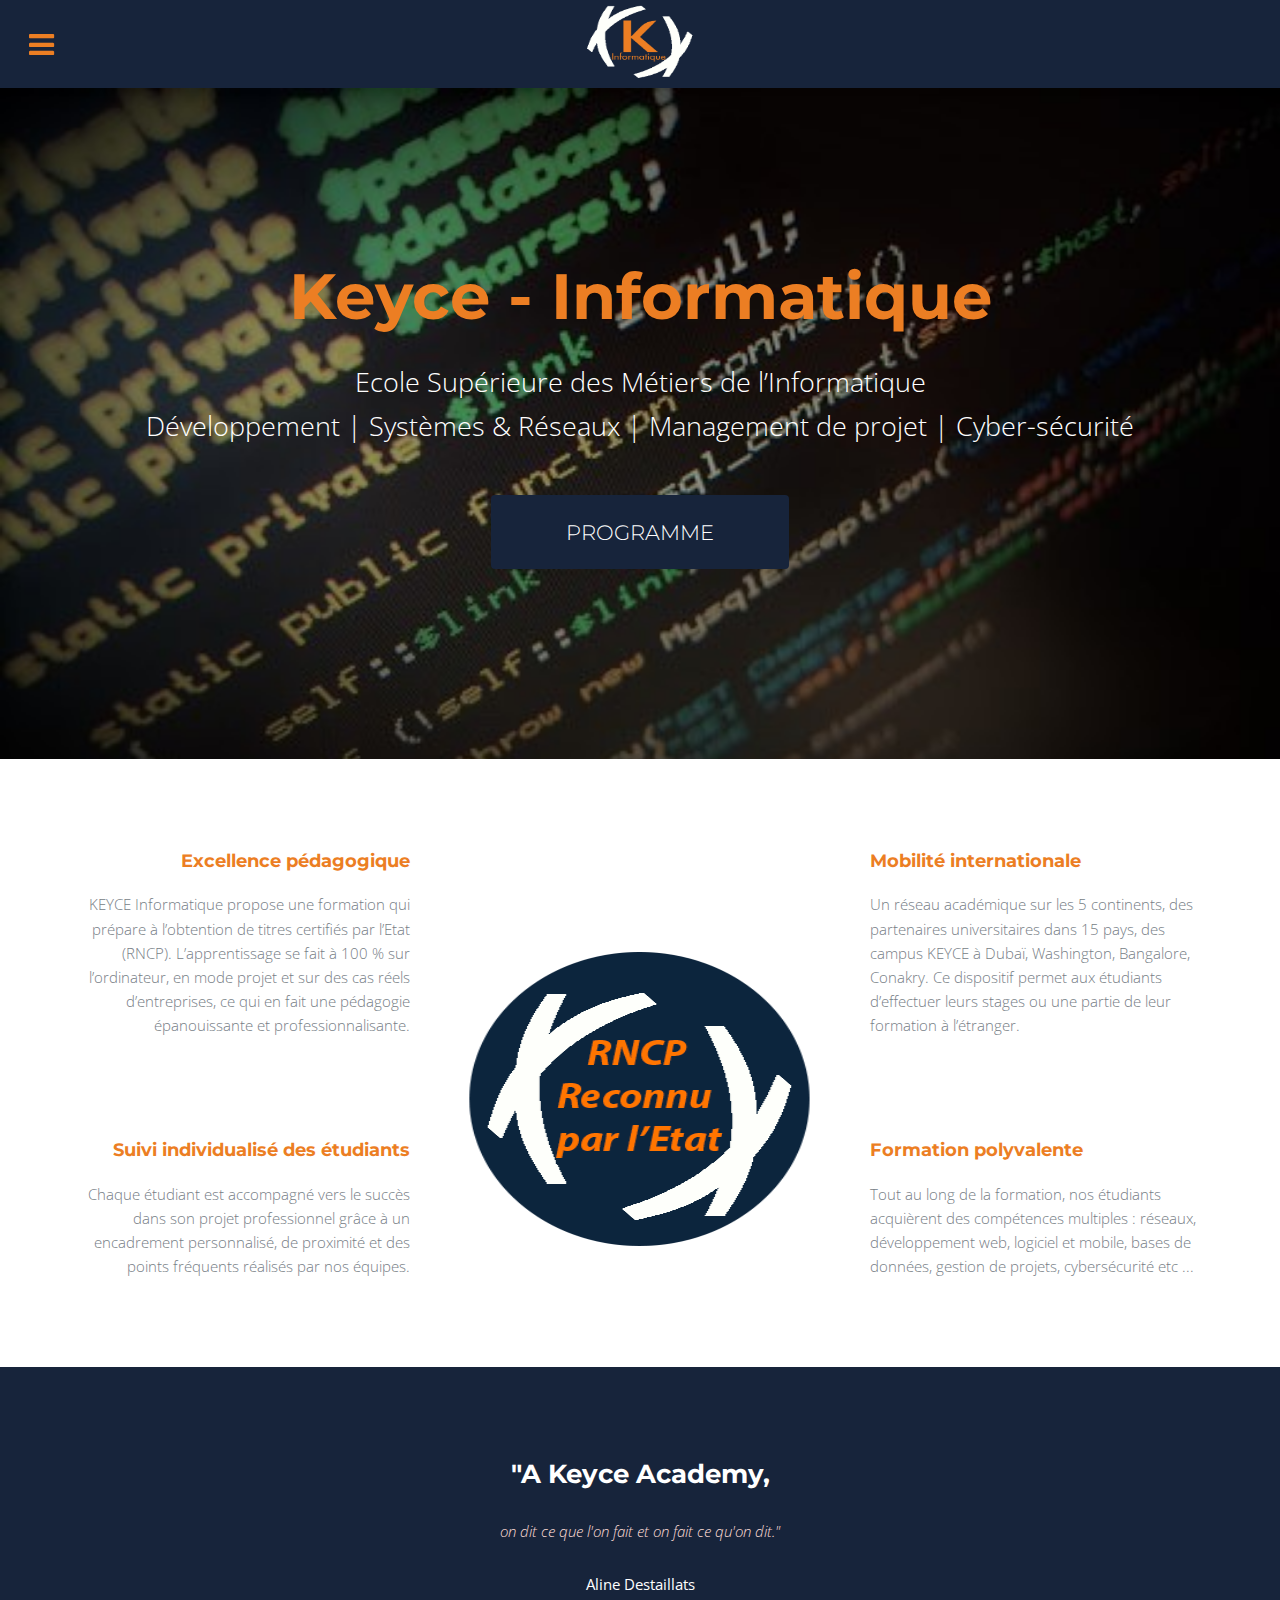
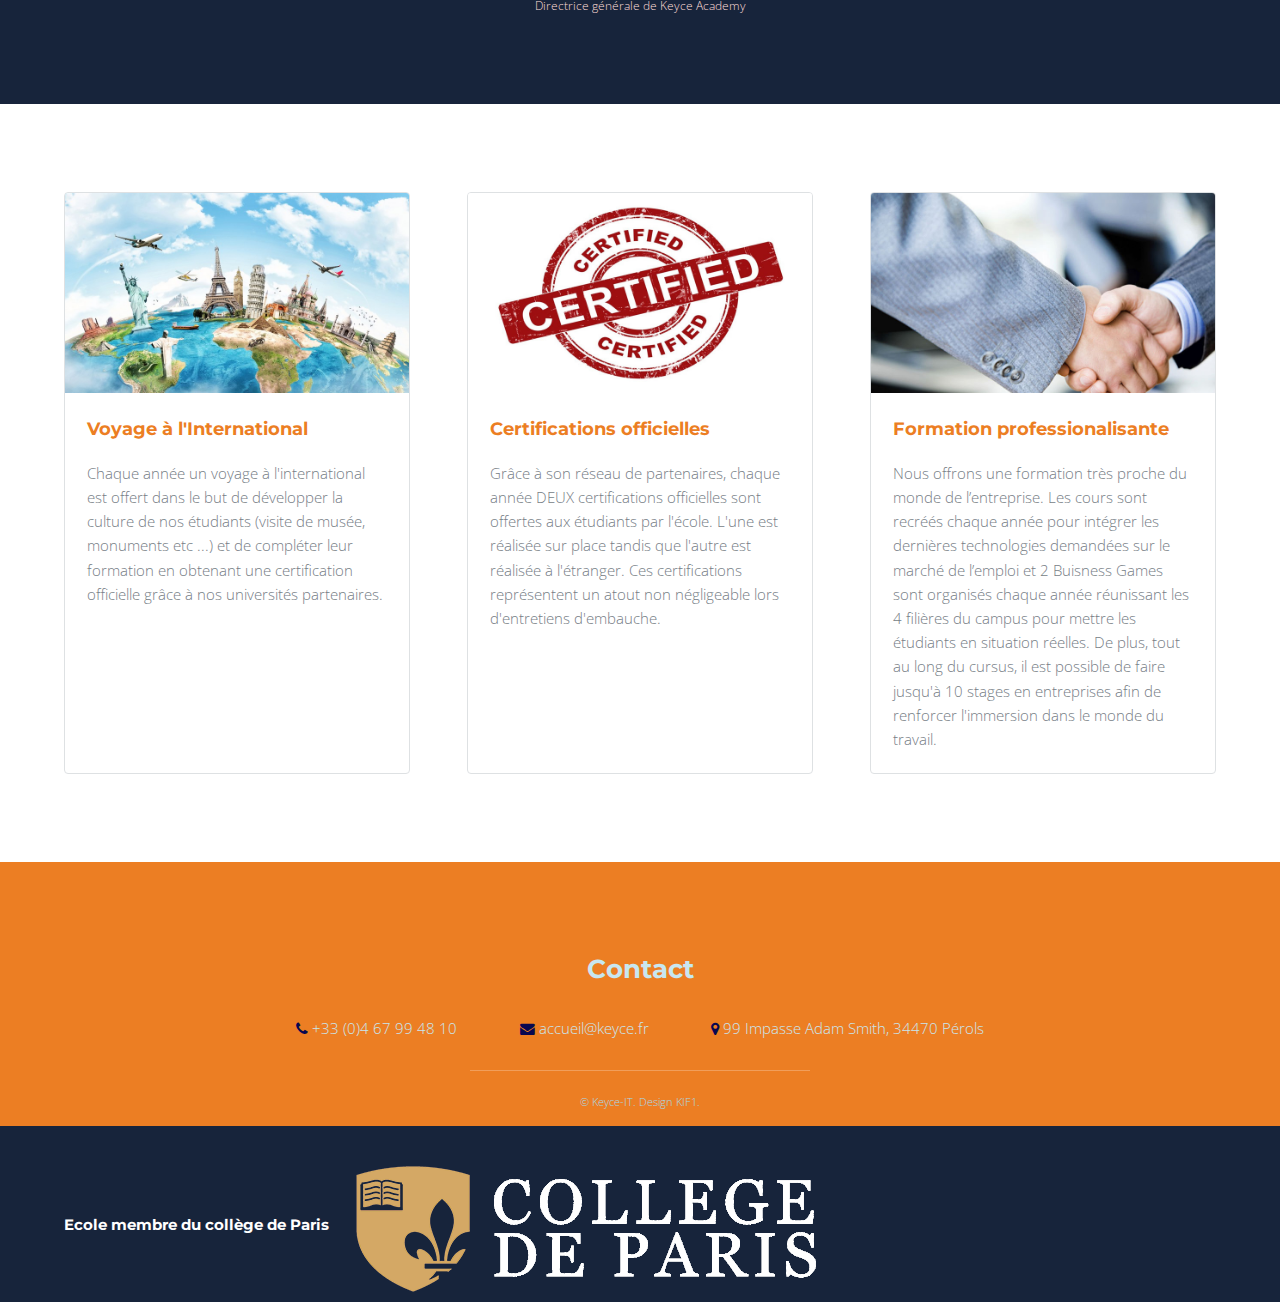
==== commit 763327be: "Update index.html" ====
--- a/index.html
+++ b/index.html
@@ -6,7 +6,7 @@
 -->
 <html>
 	<head>
-		<title>Acceuil-Keyce IT</title>
+		<title>Accueil-Keyce IT</title>
 		<meta charset="utf-8" />
 		<meta name="viewport" content="width=device-width, initial-scale=1" />
 		<link rel="stylesheet" href="assets/css/main.css" />
@@ -19,7 +19,7 @@
 				<nav class="left">
 					<a href="#menu"><span>Menu</span></a>
 				</nav>					
-				<a href="Accueil.html" class="logo">
+				<a href="index.html" class="logo">
 				<img class="logoimg" src='images/monogramme_informatique.png' alt="Keyce info">
 				</a>
 					
@@ -28,7 +28,7 @@
 		<!-- Menu -->
 			<nav id="menu">
 				<ul class="links">
-					<li><a href="Accueil.html">Accueil</a></li>
+					<li><a href="index.html">Accueil</a></li>
 					<li><a href="Formation.html">Formation</a></li>
 					<li><a href="Contact.html">Contact</a></li>
 					<li><a href="Campus.html">Campus</a></li>
--- a/assets/css/main.css
+++ b/assets/css/main.css
@@ -2751,10 +2751,7 @@
 			padding-top: 44px;
 		}
 
-		#header {
-			height: 44px;
-			line-height: 44px;
-		}
+		
 
 			#header .logo {
 				font-size: 1.25em;
@@ -3219,9 +3216,13 @@
 		}
 	
 
-.logoimg{
+.logoimg {
 	width: 120px;
-	height: 100px;
+	height: 100%;
+	padding-top: 5px;
+
+	
+	
 }
 
 .formulaire{
@@ -3401,4 +3402,7 @@
 		
 .responsive{
 	width:100%;
-}+}
+.logo{
+	height: 100%;
+}
